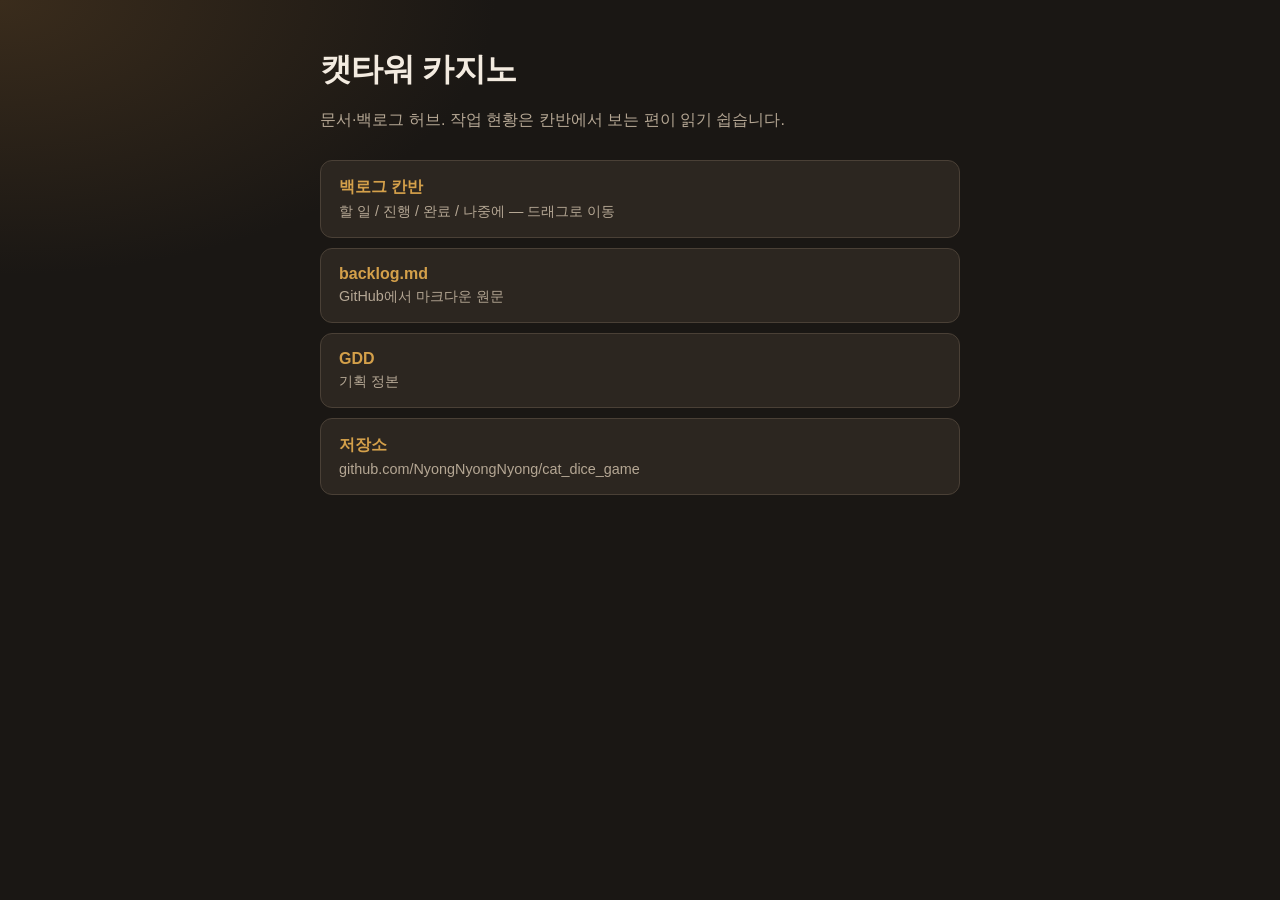
==== docs/index.html @ ceda1aae "docs: add GitHub Pages backlog kanban board" ====
<!DOCTYPE html>
<html lang="ko">
<head>
  <meta charset="UTF-8" />
  <meta name="viewport" content="width=device-width, initial-scale=1" />
  <title>캣타워 카지노 · 문서</title>
  <style>
    :root {
      --bg: #1a1714;
      --ink: #f3ebe0;
      --muted: #b5a794;
      --panel: #2c2620;
      --line: #4a4036;
      --accent: #d4a04a;
      --font: "Segoe UI", "Malgun Gothic", "Apple SD Gothic Neo", sans-serif;
    }
    * { box-sizing: border-box; }
    body {
      margin: 0;
      min-height: 100vh;
      font-family: var(--font);
      color: var(--ink);
      background:
        radial-gradient(900px 500px at 0% 0%, #3a2c1c 0%, transparent 55%),
        var(--bg);
      padding: 48px 24px;
    }
    main {
      max-width: 640px;
      margin: 0 auto;
    }
    h1 {
      margin: 0 0 8px;
      font-size: 2rem;
      letter-spacing: -0.02em;
    }
    p {
      color: var(--muted);
      line-height: 1.5;
    }
    .links {
      display: grid;
      gap: 10px;
      margin-top: 28px;
    }
    a.card {
      display: block;
      text-decoration: none;
      color: inherit;
      background: var(--panel);
      border: 1px solid var(--line);
      border-radius: 12px;
      padding: 16px 18px;
      transition: border-color 0.15s ease, transform 0.15s ease;
    }
    a.card:hover {
      border-color: var(--accent);
      transform: translateY(-1px);
    }
    a.card strong {
      display: block;
      margin-bottom: 4px;
      color: var(--accent);
    }
    a.card span {
      color: var(--muted);
      font-size: 0.9rem;
    }
  </style>
</head>
<body>
  <main>
    <h1>캣타워 카지노</h1>
    <p>문서·백로그 허브. 작업 현황은 칸반에서 보는 편이 읽기 쉽습니다.</p>
    <div class="links">
      <a class="card" href="board/">
        <strong>백로그 칸반</strong>
        <span>할 일 / 진행 / 완료 / 나중에 — 드래그로 이동</span>
      </a>
      <a class="card" href="https://github.com/NyongNyongNyong/cat_dice_game/blob/main/docs/backlog.md">
        <strong>backlog.md</strong>
        <span>GitHub에서 마크다운 원문</span>
      </a>
      <a class="card" href="https://github.com/NyongNyongNyong/cat_dice_game/blob/main/docs/gdd-cat-tower-casino.md">
        <strong>GDD</strong>
        <span>기획 정본</span>
      </a>
      <a class="card" href="https://github.com/NyongNyongNyong/cat_dice_game">
        <strong>저장소</strong>
        <span>github.com/NyongNyongNyong/cat_dice_game</span>
      </a>
    </div>
  </main>
</body>
</html>
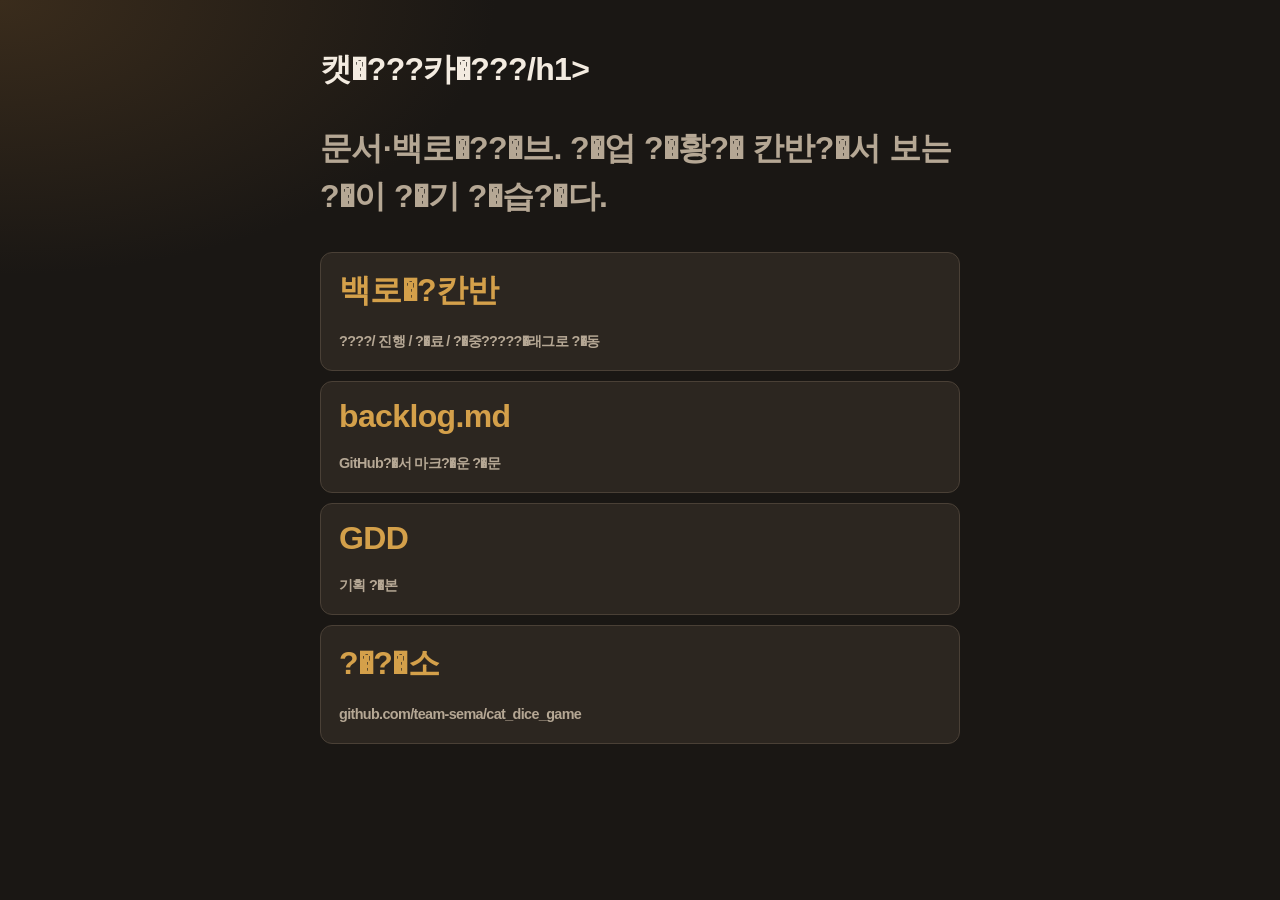
==== commit e273f751: "docs: point repo and Pages links to team-sema organization" ====
--- a/docs/index.html
+++ b/docs/index.html
@@ -3,7 +3,7 @@
 <head>
   <meta charset="UTF-8" />
   <meta name="viewport" content="width=device-width, initial-scale=1" />
-  <title>캣타워 카지노 · 문서</title>
+  <title>캣�???카�???· 문서</title>
   <style>
     :root {
       --bg: #1a1714;
@@ -70,24 +70,24 @@
 </head>
 <body>
   <main>
-    <h1>캣타워 카지노</h1>
-    <p>문서·백로그 허브. 작업 현황은 칸반에서 보는 편이 읽기 쉽습니다.</p>
+    <h1>캣�???카�???/h1>
+    <p>문서·백로�??�브. ?�업 ?�황?� 칸반?�서 보는 ?�이 ?�기 ?�습?�다.</p>
     <div class="links">
       <a class="card" href="board/">
-        <strong>백로그 칸반</strong>
-        <span>할 일 / 진행 / 완료 / 나중에 — 드래그로 이동</span>
+        <strong>백로�?칸반</strong>
+        <span>????/ 진행 / ?�료 / ?�중?????�래그로 ?�동</span>
       </a>
-      <a class="card" href="https://github.com/NyongNyongNyong/cat_dice_game/blob/main/docs/backlog.md">
+      <a class="card" href="https://github.com/team-sema/cat_dice_game/blob/main/docs/backlog.md">
         <strong>backlog.md</strong>
-        <span>GitHub에서 마크다운 원문</span>
+        <span>GitHub?�서 마크?�운 ?�문</span>
       </a>
-      <a class="card" href="https://github.com/NyongNyongNyong/cat_dice_game/blob/main/docs/gdd-cat-tower-casino.md">
+      <a class="card" href="https://github.com/team-sema/cat_dice_game/blob/main/docs/gdd-cat-tower-casino.md">
         <strong>GDD</strong>
-        <span>기획 정본</span>
+        <span>기획 ?�본</span>
       </a>
-      <a class="card" href="https://github.com/NyongNyongNyong/cat_dice_game">
-        <strong>저장소</strong>
-        <span>github.com/NyongNyongNyong/cat_dice_game</span>
+      <a class="card" href="https://github.com/team-sema/cat_dice_game">
+        <strong>?�?�소</strong>
+        <span>github.com/team-sema/cat_dice_game</span>
       </a>
     </div>
   </main>
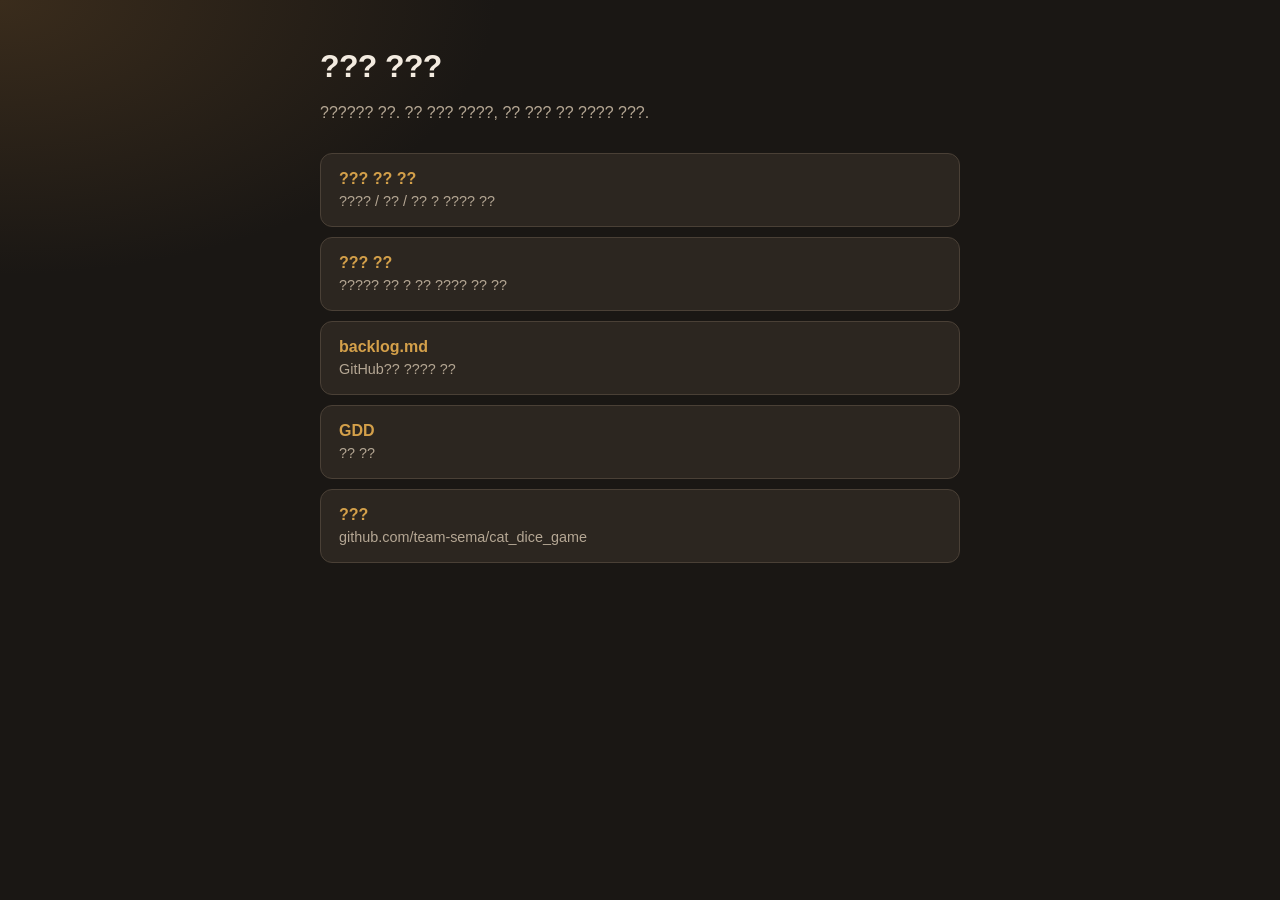
==== commit fbd0146b: "docs: add categorized system specs hub on GitHub Pages" ====
--- a/docs/index.html
+++ b/docs/index.html
@@ -3,7 +3,7 @@
 <head>
   <meta charset="UTF-8" />
   <meta name="viewport" content="width=device-width, initial-scale=1" />
-  <title>캣�???카�???· 문서</title>
+  <title>??? ??? ? ??</title>
   <style>
     :root {
       --bg: #1a1714;
@@ -70,23 +70,27 @@
 </head>
 <body>
   <main>
-    <h1>캣�???카�???/h1>
-    <p>문서·백로�??�브. ?�업 ?�황?� 칸반?�서 보는 ?�이 ?�기 ?�습?�다.</p>
+    <h1>??? ???</h1>
+    <p>?????? ??. ?? ??? ????, ?? ??? ?? ???? ???.</p>
     <div class="links">
       <a class="card" href="board/">
-        <strong>백로�?칸반</strong>
-        <span>????/ 진행 / ?�료 / ?�중?????�래그로 ?�동</span>
+        <strong>??? ?? ??</strong>
+        <span>???? / ?? / ?? ? ???? ??</span>
+      </a>
+      <a class="card" href="specs/">
+        <strong>??? ??</strong>
+        <span>????? ?? ? ?? ???? ?? ??</span>
       </a>
       <a class="card" href="https://github.com/team-sema/cat_dice_game/blob/main/docs/backlog.md">
         <strong>backlog.md</strong>
-        <span>GitHub?�서 마크?�운 ?�문</span>
+        <span>GitHub?? ???? ??</span>
       </a>
       <a class="card" href="https://github.com/team-sema/cat_dice_game/blob/main/docs/gdd-cat-tower-casino.md">
         <strong>GDD</strong>
-        <span>기획 ?�본</span>
+        <span>?? ??</span>
       </a>
       <a class="card" href="https://github.com/team-sema/cat_dice_game">
-        <strong>?�?�소</strong>
+        <strong>???</strong>
         <span>github.com/team-sema/cat_dice_game</span>
       </a>
     </div>
